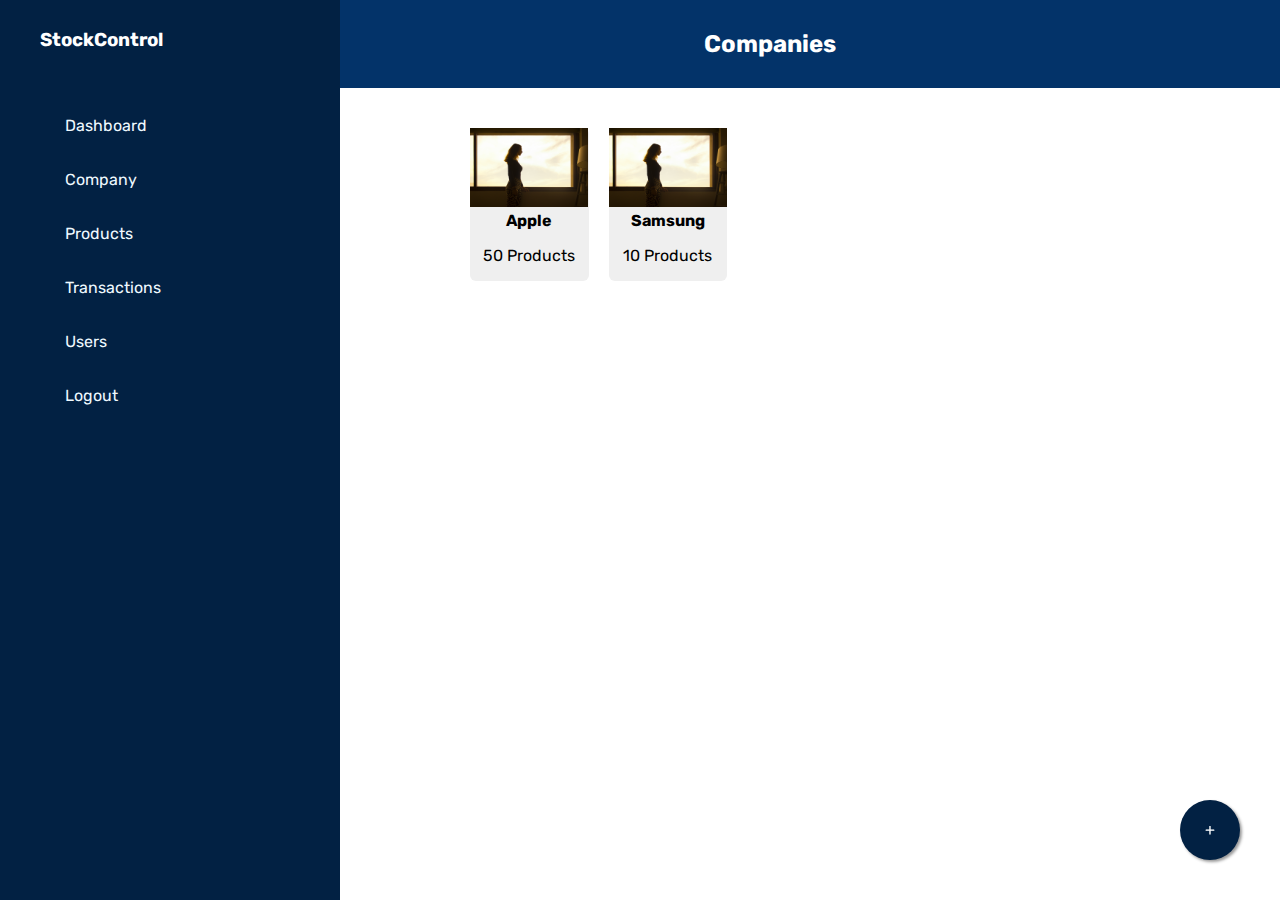
==== src/main/resources/templates/company.html @ 8c675ab2 "Initial commit" ====
<!DOCTYPE HTML>
<html xmlns:th="http://www.thymeleaf.org">
<head>
    <title>Company</title>
    <meta http-equiv="Content-Type" content="text/html; charset=UTF-8" />

    <link href='https://fonts.googleapis.com/css?family=Rubik' rel='stylesheet'>
    <link href="resourse/style/style.css" rel="stylesheet" />

</head>
<body>
<div class="dashboard">

    <div class="sidebar">

        <div class="logo">
            <h3>StockControl</h3>
        </div>

        <ul class="sidebar-list">
            <li><a href="/dashboard">Dashboard</a></li>
            <li><a href="/company">Company</a></li>
            <li><a href="/products">Products</a></li>
            <li><a href="/products">Transactions</a></li>
            <li><a href="/users">Users</a></li>
            <li><a href="/logout">Logout</a></li>
        </ul>
    </div>

    <div class="mock-sidebar"></div>
    <div class="dash-main">
        <div class="content-header light-blue-bg">
            <h2>Companies</h2>
        </div>


        <section>
            <div class="product-action">
                <a href="#" onclick="showAddModal()" class="action-float"><span>+</span></a>
<!--                <a href="#"><button>Import/Export</button></a>-->

            </div>
        </section>


        <section>
            <div class="row">
                <div class="column card">
                    <img src="resourse/images/card-girl.jpeg">
                    <b>Apple</b>
                    <p>50 Products</p>
                </div>
                <div class="column card">
                    <img src="resourse/images/card-girl.jpeg">
                    <b>Samsung</b>
                    <p>10 Products</p>
                </div>

            </div>
        </section>







        <div class="pop-up" id="add-product">

            <div class="dash-modal" id="add-company-form">
                <a class="hide-modal" href="#" onclick="hideModal()">x</a>
                <form action="#" method="post">
                    <div class="container">
                        <h3>Add Company</h3>
                        <hr style="border: 1px solid #e8e8e8">
                        <br>

                        <label><b>Name</b></label><br>
                        <input type="text" placeholder="Company Name" name="name" required>
                        <br>

                        <button type="submit">Add</button>
                        <button type="submit" style="background-color: red; margin-top: 20px;" onclick="hideModal()">Cancel</button><br><br>

                    </div>

                </form>
            </div>

        </div>


    </div>

</div>


<script type="text/javascript">

    function showAddModal() {
        showModal();
        document.getElementById("add-company-form").style.display="block";
    }



    function showModal() {
        document.getElementById("add-product").style.display="block";
    }

    function hideModal() {
        document.getElementById("add-product").style.display="none";
    }

</script>
</body>
</html>
---- src/main/resources/templates/resourse/style/style.css ----
html {
    scroll-behavior: smooth;
}
body
{
    background:#fff;
    margin:0;
    padding:0;
    font-family: 'Rubik', sans-serif;
    color: #022143;
}
header{
    display: flex;
    padding: 10px;
    position: fixed;
    z-index: 999;
    width: 100%;
    background-color: #fff;
    color: #022143;
}
a{
    text-decoration: none;
}
.logo{
    width: 25%;
    padding-left: 30px;
}

.nav-link{
    width: 75%;
    padding-right: 50px;
}

ul{
    list-style-type: none;
}
ul.nav-link-list li {
    float: right;
}

ul.nav-link-list a {
    display: inline;
    padding: 8px;
    text-decoration: none;
    color: #022143;
}

.splash-image{
    height: 50vh;
    background-image: url("../images/splash.jpg");
    margin:0;
    background-repeat: no-repeat;
    background-size: cover;
    background-position: 0 0;
    box-shadow: 0 0 0 0 #ffffff;
}
.faint-white{
    color: #eff9ff;
    font-weight: 400;
    font-size: 18px;
}
.drink-more-water{
    font-size: 48px;
    font-weight: 600;
    line-height: 1.2;
    color: #fff;
}

.mick{
    margin-left: 100px;
    margin-top: 200px;
    z-index: 1;
    position: absolute;
}
.overlay-home{
    background-color: rgba(35, 39, 40, 0.98);
    position: absolute;
    top: 0;
    left: 0;
    right: 0;
    bottom: 0;
    background-position: center center;
    background-repeat: repeat;
    z-index: 1;
    height: 50vh;
}

.pop-up{
    display: none;
    width: 100%;
    position: fixed; /* Stay in place */
    z-index: 1; /* Sit on top */
    left: 0;
    top: 0;
    height: 100%; /* Full height */
    background-color: rgb(0,0,0); /* Fallback color */
    background-color: rgba(0,0,0,0.4); /* Black w/ opacity */
    padding-top: 60px;
}

.login-form{
    max-width: 30%;
    margin: 200px auto;
    background-color: #fff;
    padding: 30px;
    border-radius: 5px;
}

.login-form input[type=text], input[type=password] {
    width: 70%;
    padding: 12px 20px;
    margin: 10px 0;
    display: inline-block;
    border: 1px solid #e2e2e3;
    box-sizing: border-box;
    border-radius: 3px;
}

button {
    background-color: #022143;
    color: #eff9ff;
    padding: 14px 20px;
    margin: 8px 30px 20px 0;
    border: none;
    cursor: pointer;
    /*width: 25%;*/
    border-radius: 3px;
    display: inline;
}

button:hover {
    background-color: #033369;
}

.dashboard{
    width: 100%;
    min-height: 100vh;
    margin: 0;
    display: flex;
    color: #fff;
}

.sidebar{

    padding: 10px;
    position: fixed;
    width: 25%;
    height: 100vh;
    background-color: #022143;
}

.mock-sidebar{
    width: 25%;
}

.dash-main{
    width: 75%;
    color: #000;
}

.dash-main section{
    padding-left: 50px;
    padding-right: 30px;
    margin-top: 30px;
}


.sidebar-list{
    margin-top: 50px;
}

.sidebar-list a{
    padding: 15px;
    /*width: 80%;*/
    margin-right: 5px;
    display: block;
    color: #eff9ff;
    margin-top: 5px;
}
.sidebar-list a:hover{
    color: #022143;
    background-color: #eff9ff;
}

.light-blue-bg{
    background-color: #033369;
    color: #eff9ff;
}
.content-header{
    width: 100%;
}
.content-header h2{
    margin: auto;
    width: 20%;
    color: #fff;
    padding-top: 30px;
    padding-bottom: 30px;
}

.card{
    background-color: #efefef;
    border-radius: 6px;
}
.card img{
    max-width:100%;
    max-height:100%;
}
.balance-card{
    width: 35%;
}
.transactions-card{
    /*width: 100%;*/
    margin-top: 30px;
}
ul.transactions-list li{
    margin: 20px 0;
}
.transaction-detail{
    display: inline-block;
}
.transaction-detail b{
    margin-bottom: 2px;
    line-height: 1.2;
    display: block;
}
.transaction-detail span{
    color: #eff9ff;
    font-size: 12px;
}
.transaction-amount{
    display: inline-block;
    float: right;
    margin-right: 20px;
}

.transfer-input{
    display: inline-block;
    margin-right: 50px;
}

.transfer-input input[type=text]{

    padding: 8px 20px;
    margin: 10px 0;
    border: 1px solid #e2e2e3;
    box-sizing: border-box;
    border-radius: 3px;
}

.main-container{
    width: 80%;
    margin: 30px auto;
}

.column {
    float: left;
    width: 15%;
    margin: 10px;
    text-align: center;
}
.row{
    margin-left: 90px;
}
.row:after {
    content: "";
    display: table;
    clear: both;
}
.row span{
    font-weight: bold;
    font-size: 32px;
}

.company-card{

}

.action-float{
    position:fixed;
    width:60px;
    height:60px;
    bottom:40px;
    right:40px;
    background-color: #022143;
    color:#FFF;
    border-radius:50px;
    text-align:center;
    /*font-size: 30px;*/
    box-shadow: 2px 2px 3px #999;

}

.action-float span{
    margin-top: 20px;
    display: block;
}

.product-action{
    margin-top: 20px;
    float: right;
}

.filter-form select{
    margin-right: 20px;
    /*background-color: #033369;*/
    /*color: #fff;*/
    padding: 5px;
    /*border: 1px solid;*/
}

.products-list table{
    width: 100%;
    border-collapse: collapse;
}

.products-list td, th {
    padding: 8px;
    border: 1px solid #e8e8e8;
}

.products-list tr:nth-child(odd){background-color: #f2f2f2;}

.products-list.products-list tr:hover {background-color: #ddd;}

.products-list th {
    padding-top: 20px;
    padding-bottom: 20px;
    text-align: left;
    background-color: #033369;
    color: white;
}

.dash-modal{
    max-width: 30%;
    margin: 50px auto;
    background-color: #fff;
    padding: 30px;
    border-radius: 5px;
    display: none;
}

.dash-modal input[type=text]{

    padding: 12px 20px;
    margin: 10px 0;
    display: inline-block;
    border: 1px solid #e2e2e3;
    box-sizing: border-box;
    border-radius: 3px;
}

.hide-modal{
    float: right;
    font-size: 32px;
}
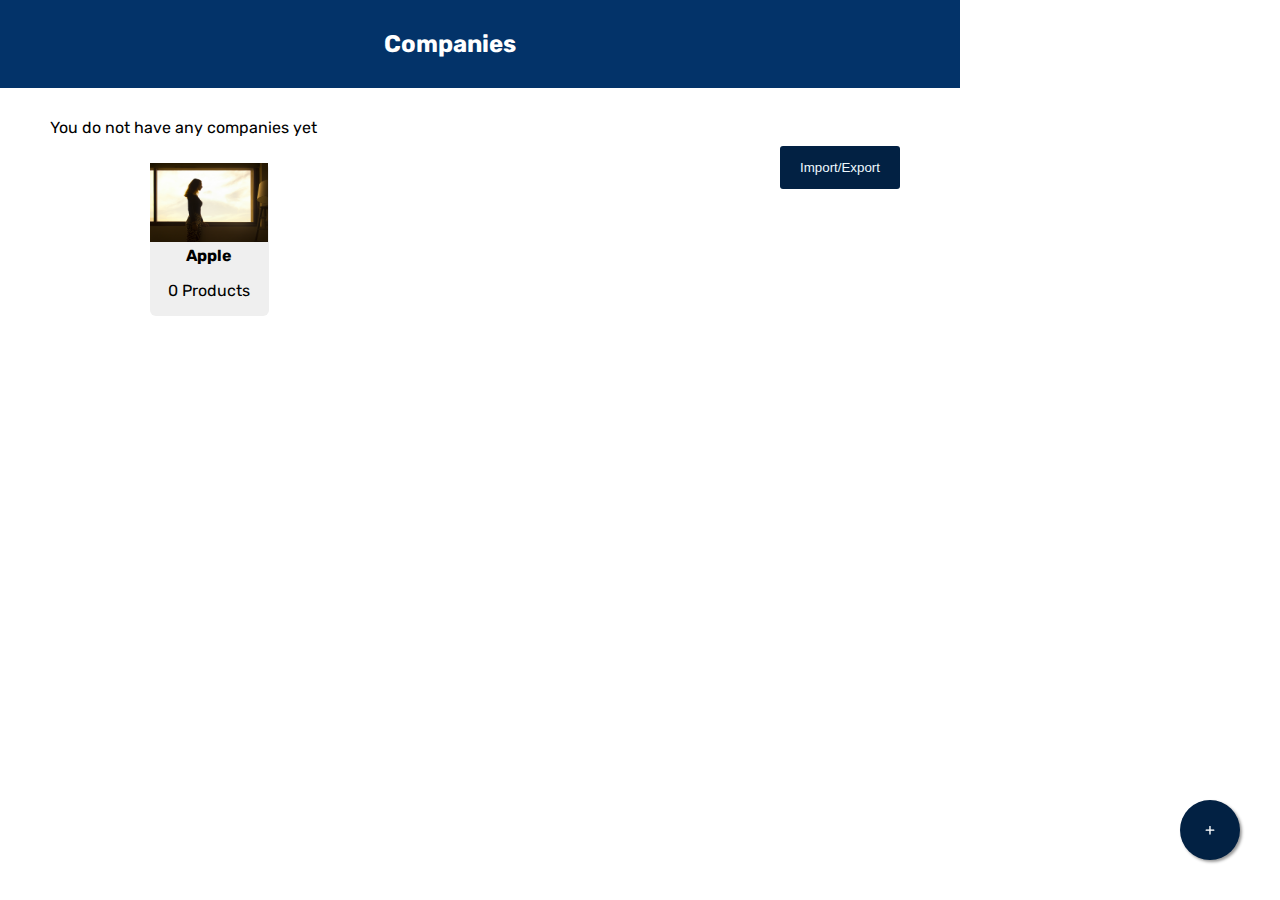
==== commit 780c15ea: "11-17" ====
--- a/src/main/resources/templates/company.html
+++ b/src/main/resources/templates/company.html
@@ -5,29 +5,14 @@
     <meta http-equiv="Content-Type" content="text/html; charset=UTF-8" />
 
     <link href='https://fonts.googleapis.com/css?family=Rubik' rel='stylesheet'>
-    <link href="resourse/style/style.css" rel="stylesheet" />
-
+    <link href="resource/style/style.css" rel="stylesheet" />
+    <link th:href="@{/resource/style/style.css}" rel="stylesheet" />
 </head>
 <body>
 <div class="dashboard">
 
-    <div class="sidebar">
+    <div th:replace="fragments/sidebar"></div>
 
-        <div class="logo">
-            <h3>StockControl</h3>
-        </div>
-
-        <ul class="sidebar-list">
-            <li><a href="/dashboard">Dashboard</a></li>
-            <li><a href="/company">Company</a></li>
-            <li><a href="/products">Products</a></li>
-            <li><a href="/products">Transactions</a></li>
-            <li><a href="/users">Users</a></li>
-            <li><a href="/logout">Logout</a></li>
-        </ul>
-    </div>
-
-    <div class="mock-sidebar"></div>
     <div class="dash-main">
         <div class="content-header light-blue-bg">
             <h2>Companies</h2>
@@ -37,25 +22,22 @@
         <section>
             <div class="product-action">
                 <a href="#" onclick="showAddModal()" class="action-float"><span>+</span></a>
-<!--                <a href="#"><button>Import/Export</button></a>-->
+                <a href="/import"><button>Import/Export</button></a>
 
             </div>
         </section>
 
 
         <section>
+
+            <p th:if="${companyList.isEmpty()}">You do not have any companies yet</p>
+
             <div class="row">
-                <div class="column card">
-                    <img src="resourse/images/card-girl.jpeg">
-                    <b>Apple</b>
-                    <p>50 Products</p>
+                <div class="column card" th:each="company : ${companyList}">
+                    <img src="resource/images/card-girl.jpeg">
+                    <b th:text="${company.getName()}">Apple</b>
+                    <p><span th:text="${company.getProductCount()}">0</span> Products</p>
                 </div>
-                <div class="column card">
-                    <img src="resourse/images/card-girl.jpeg">
-                    <b>Samsung</b>
-                    <p>10 Products</p>
-                </div>
-
             </div>
         </section>
 
@@ -75,12 +57,21 @@
                         <hr style="border: 1px solid #e8e8e8">
                         <br>
 
-                        <label><b>Name</b></label><br>
-                        <input type="text" placeholder="Company Name" name="name" required>
-                        <br>
+                        <div th:if="${role != roles.USER}">
+                            <label><b>Name</b></label><br>
+                            <input type="text" placeholder="Company Name" name="name" required>
+                            <br>
 
-                        <button type="submit">Add</button>
-                        <button type="submit" style="background-color: red; margin-top: 20px;" onclick="hideModal()">Cancel</button><br><br>
+                            <button type="submit">Add</button>
+                            <button type="submit" style="background-color: red; margin-top: 20px;" onclick="hideModal()">Cancel</button><br><br>
+
+                        </div>
+
+                        <div th:if="${role eq roles.USER}" style="margin: 30px">
+                            You do not have permissions to do this
+                            <br><br>
+                            <a href="/admin/upgrade"> Upgrade to Admin</a>
+                        </div>
 
                     </div>
 
--- a/src/main/resources/templates/resource/style/style.css
+++ b/src/main/resources/templates/resource/style/style.css
@@ -0,0 +1,414 @@
+html {
+    scroll-behavior: smooth;
+}
+body
+{
+    background:#fff;
+    margin:0;
+    padding:0;
+    font-family: 'Rubik', sans-serif;
+    color: #022143;
+}
+header{
+    display: flex;
+    padding: 10px;
+    position: fixed;
+    z-index: 999;
+    width: 100%;
+    background-color: #fff;
+    color: #022143;
+}
+a{
+    text-decoration: none;
+}
+.logo{
+    width: 25%;
+    padding-left: 30px;
+}
+
+.nav-link{
+    width: 75%;
+    padding-right: 50px;
+}
+
+ul{
+    list-style-type: none;
+}
+ul.nav-link-list li {
+    float: right;
+}
+
+ul.nav-link-list a {
+    display: inline;
+    padding: 8px;
+    text-decoration: none;
+    color: #022143;
+}
+
+.splash-image{
+    height: 50vh;
+    background-image: url("../images/splash.jpg");
+    margin:0;
+    background-repeat: no-repeat;
+    background-size: cover;
+    background-position: 0 0;
+    box-shadow: 0 0 0 0 #ffffff;
+}
+.faint-white{
+    color: #eff9ff;
+    font-weight: 400;
+    font-size: 18px;
+}
+.drink-more-water{
+    font-size: 48px;
+    font-weight: 600;
+    line-height: 1.2;
+    color: #fff;
+}
+
+.mick{
+    margin-left: 100px;
+    margin-top: 200px;
+    z-index: 1;
+    position: absolute;
+}
+.overlay-home{
+    background-color: rgba(35, 39, 40, 0.98);
+    position: absolute;
+    top: 0;
+    left: 0;
+    right: 0;
+    bottom: 0;
+    background-position: center center;
+    background-repeat: repeat;
+    z-index: 1;
+    height: 50vh;
+}
+
+.pop-up{
+    display: none;
+    width: 100%;
+    position: fixed; /* Stay in place */
+    z-index: 1; /* Sit on top */
+    left: 0;
+    top: 0;
+    height: 100%; /* Full height */
+    background-color: rgb(0,0,0); /* Fallback color */
+    background-color: rgba(0,0,0,0.4); /* Black w/ opacity */
+    padding-top: 60px;
+}
+
+.login-form{
+    max-width: 30%;
+    margin: 200px auto;
+    background-color: #fff;
+    padding: 30px;
+    border-radius: 5px;
+}
+
+.login-form input[type=text], input[type=password] {
+    width: 70%;
+    padding: 12px 20px;
+    margin: 10px 0;
+    display: inline-block;
+    border: 1px solid #e2e2e3;
+    box-sizing: border-box;
+    border-radius: 3px;
+}
+
+button {
+    background-color: #022143;
+    color: #eff9ff;
+    padding: 14px 20px;
+    margin: 8px 30px 20px 0;
+    border: none;
+    cursor: pointer;
+    /*width: 25%;*/
+    border-radius: 3px;
+    display: inline;
+}
+
+button:hover {
+    background-color: #033369;
+}
+
+.dashboard{
+    width: 100%;
+    min-height: 100vh;
+    margin: 0;
+    display: flex;
+    color: #fff;
+}
+
+.sidebar{
+
+    padding: 10px;
+    position: fixed;
+    width: 25%;
+    height: 100vh;
+    background-color: #022143;
+}
+
+.mock-sidebar{
+    width: 25%;
+}
+
+.dash-main{
+    width: 75%;
+    color: #000;
+}
+
+.dash-main section{
+    padding-left: 50px;
+    padding-right: 30px;
+    margin-top: 30px;
+}
+
+
+.sidebar-list{
+    margin-top: 50px;
+}
+
+.sidebar-list a{
+    padding: 15px;
+    /*width: 80%;*/
+    margin-right: 5px;
+    display: block;
+    color: #eff9ff;
+    margin-top: 5px;
+}
+.sidebar-list a:hover{
+    color: #022143;
+    background-color: #eff9ff;
+}
+
+.light-blue-bg{
+    background-color: #033369;
+    color: #eff9ff;
+}
+.content-header{
+    width: 100%;
+}
+.content-header h2{
+    margin: auto;
+    width: 20%;
+    color: #fff;
+    padding-top: 30px;
+    padding-bottom: 30px;
+}
+
+.card{
+    background-color: #efefef;
+    border-radius: 6px;
+}
+.card img{
+    max-width:100%;
+    max-height:100%;
+}
+.balance-card{
+    width: 35%;
+}
+ul.transactions-list li{
+    margin: 20px 0;
+}
+.transaction-detail{
+    display: inline-block;
+}
+.transaction-detail b{
+    margin-bottom: 2px;
+    line-height: 1.2;
+    display: block;
+}
+.transaction-detail span{
+    color: #eff9ff;
+    font-size: 12px;
+}
+.transaction-amount{
+    display: inline-block;
+    float: right;
+    margin-right: 20px;
+}
+
+.transfer-input{
+    display: inline-block;
+    margin-right: 50px;
+}
+
+.transfer-input input[type=text]{
+
+    padding: 8px 20px;
+    margin: 10px 0;
+    border: 1px solid #e2e2e3;
+    box-sizing: border-box;
+    border-radius: 3px;
+}
+
+.main-container{
+    width: 80%;
+    margin: 30px auto;
+}
+
+.column {
+    float: left;
+    width: 15%;
+    margin: 10px;
+    text-align: center;
+}
+.row{
+    margin-left: 90px;
+}
+.row:after {
+    content: "";
+    display: table;
+    clear: both;
+}
+.company-card{
+
+}
+
+.action-float{
+    position:fixed;
+    width:60px;
+    height:60px;
+    bottom:40px;
+    right:40px;
+    background-color: #022143;
+    color:#FFF;
+    border-radius:50px;
+    text-align:center;
+    /*font-size: 30px;*/
+    box-shadow: 2px 2px 3px #999;
+
+}
+
+.action-float span{
+    margin-top: 20px;
+    display: block;
+}
+
+.product-action{
+    margin-top: 20px;
+    float: right;
+}
+
+.filter-form select{
+    margin-right: 20px;
+    /*background-color: #033369;*/
+    /*color: #fff;*/
+    padding: 5px;
+    /*border: 1px solid;*/
+}
+
+.products-list table{
+    width: 100%;
+    border-collapse: collapse;
+}
+
+.products-list td, th {
+    padding: 8px;
+    border: 1px solid #e8e8e8;
+}
+
+.products-list tr:nth-child(odd){background-color: #f2f2f2;}
+
+.products-list.products-list tr:hover {background-color: #ddd;}
+
+.products-list th {
+    padding-top: 20px;
+    padding-bottom: 20px;
+    text-align: left;
+    background-color: #033369;
+    color: white;
+}
+
+.dash-modal{
+    max-width: 30%;
+    margin: 50px auto;
+    background-color: #fff;
+    padding: 30px;
+    border-radius: 5px;
+    display: none;
+}
+
+.dash-modal input[type=text]{
+
+    padding: 12px 20px;
+    margin: 10px 0;
+    display: inline-block;
+    border: 1px solid #e2e2e3;
+    box-sizing: border-box;
+    border-radius: 3px;
+}
+
+.hide-modal{
+    float: right;
+    font-size: 32px;
+}
+
+.filter-form{
+    display: flex;
+    margin-bottom: 10px;
+}
+.filter-form a{
+    margin: 5px 20px;
+    color: #033369;
+}
+.currency-picker{
+
+}
+.flex{
+    display: flex;
+}
+.product{
+    width: 90%;
+}
+.cards{
+    display: flex;
+    margin-bottom: 30px;
+}
+.cards div{
+    padding: 10px 30px;
+    margin: 10px 20px;
+    width: 10%;
+    text-align: center;
+}
+.transactions{
+    width: 60%;
+}
+.performance{
+    width: 30%;
+    background-color: #e2e2e3;
+    border-radius: 6px;
+    padding: 20px;
+    margin: 70px 50px;
+}
+.performance p{
+    color: green;
+}
+
+.buy-modal {
+    display: flex;
+}
+
+.buy-modal div{
+    width: 50%;
+    padding: 20px;
+}
+.buy-modal img{
+    width: 90%;
+}
+.home-row{
+    display: flex;
+    width: 80%;
+    margin: 20px auto;
+}
+
+.home-row div{
+    width: 30%;
+    padding: 20px;
+    margin: 10px;
+}
+
+.home-row img{
+    margin-bottom: 5px;
+}